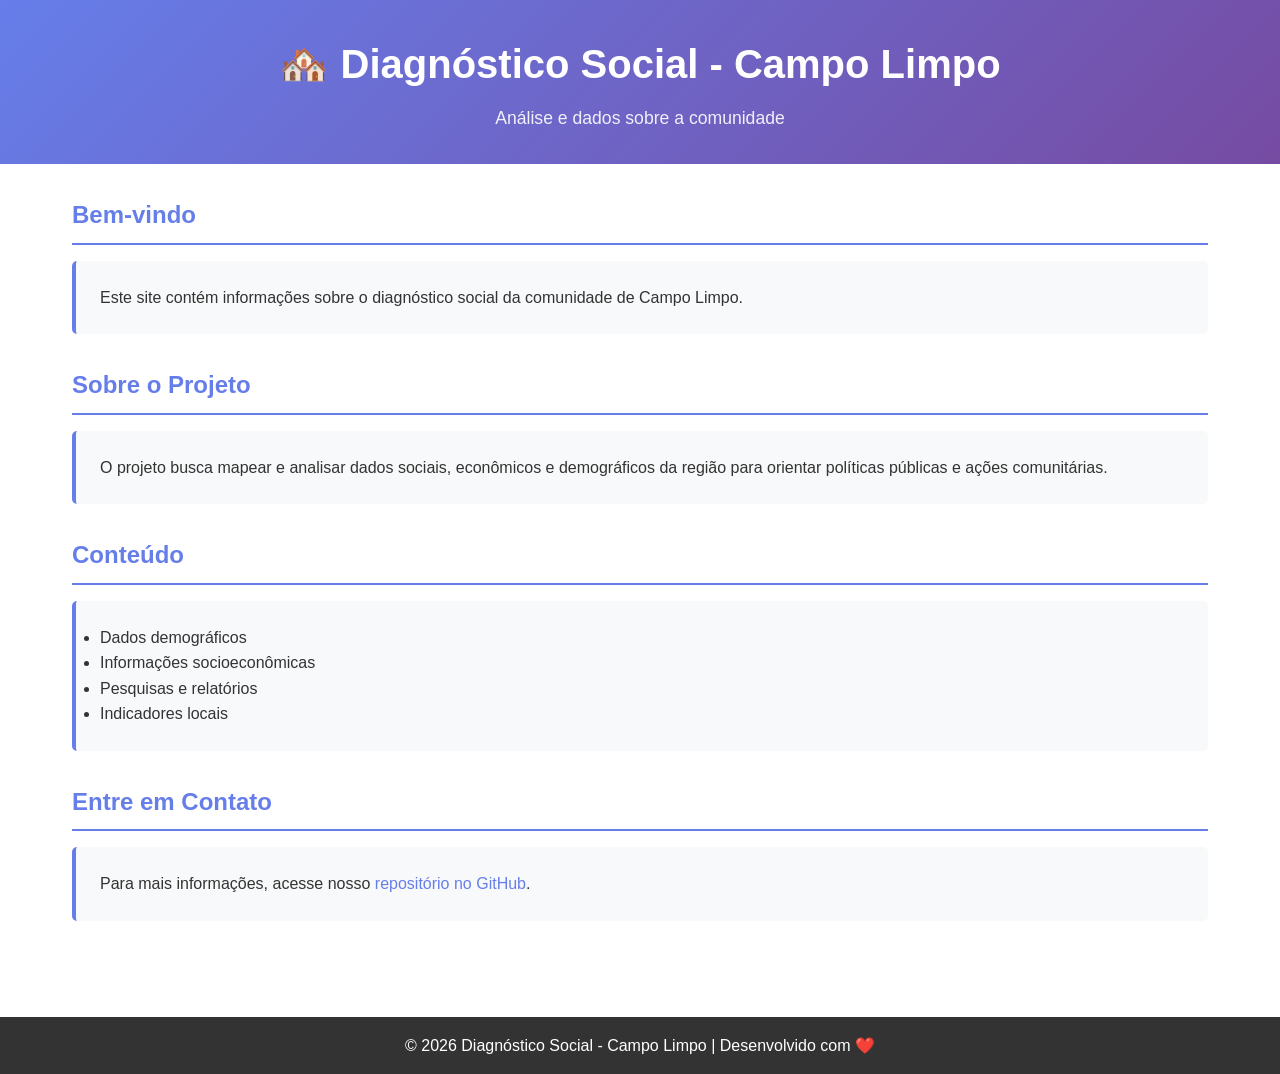
==== index.html @ ab136542 "Criar página inicial do site" ====
<!DOCTYPE html>
<html lang="pt-BR">
<head>
    <meta charset="UTF-8">
    <meta name="viewport" content="width=device-width, initial-scale=1.0">
    <title>Diagnóstico Social - Campo Limpo</title>
    <style>
        * {
            margin: 0;
            padding: 0;
            box-sizing: border-box;
        }

        body {
            font-family: 'Segoe UI', Tahoma, Geneva, Verdana, sans-serif;
            line-height: 1.6;
            color: #333;
        }

        header {
            background: linear-gradient(135deg, #667eea 0%, #764ba2 100%);
            color: white;
            padding: 2rem;
            text-align: center;
        }

        header h1 {
            font-size: 2.5rem;
            margin-bottom: 0.5rem;
        }

        header p {
            font-size: 1.1rem;
            opacity: 0.9;
        }

        main {
            max-width: 1200px;
            margin: 0 auto;
            padding: 2rem;
        }

        section {
            margin-bottom: 2rem;
        }

        h2 {
            color: #667eea;
            margin-bottom: 1rem;
            border-bottom: 2px solid #667eea;
            padding-bottom: 0.5rem;
        }

        .card {
            background: #f8f9fa;
            border-left: 4px solid #667eea;
            padding: 1.5rem;
            margin-bottom: 1rem;
            border-radius: 5px;
        }

        footer {
            background: #333;
            color: white;
            text-align: center;
            padding: 1rem;
            margin-top: 2rem;
        }

        a {
            color: #667eea;
            text-decoration: none;
        }

        a:hover {
            text-decoration: underline;
        }
    </style>
</head>
<body>
    <header>
        <h1>🏘️ Diagnóstico Social - Campo Limpo</h1>
        <p>Análise e dados sobre a comunidade</p>
    </header>

    <main>
        <section>
            <h2>Bem-vindo</h2>
            <div class="card">
                <p>Este site contém informações sobre o diagnóstico social da comunidade de Campo Limpo.</p>
            </div>
        </section>

        <section>
            <h2>Sobre o Projeto</h2>
            <div class="card">
                <p>O projeto busca mapear e analisar dados sociais, econômicos e demográficos da região para orientar políticas públicas e ações comunitárias.</p>
            </div>
        </section>

        <section>
            <h2>Conteúdo</h2>
            <div class="card">
                <ul>
                    <li>Dados demográficos</li>
                    <li>Informações socioeconômicas</li>
                    <li>Pesquisas e relatórios</li>
                    <li>Indicadores locais</li>
                </ul>
            </div>
        </section>

        <section>
            <h2>Entre em Contato</h2>
            <div class="card">
                <p>Para mais informações, acesse nosso <a href="https://github.com/elvis585/campolimpo">repositório no GitHub</a>.</p>
            </div>
        </section>
    </main>

    <footer>
        <p>&copy; 2026 Diagnóstico Social - Campo Limpo | Desenvolvido com ❤️</p>
    </footer>
</body>
</html>
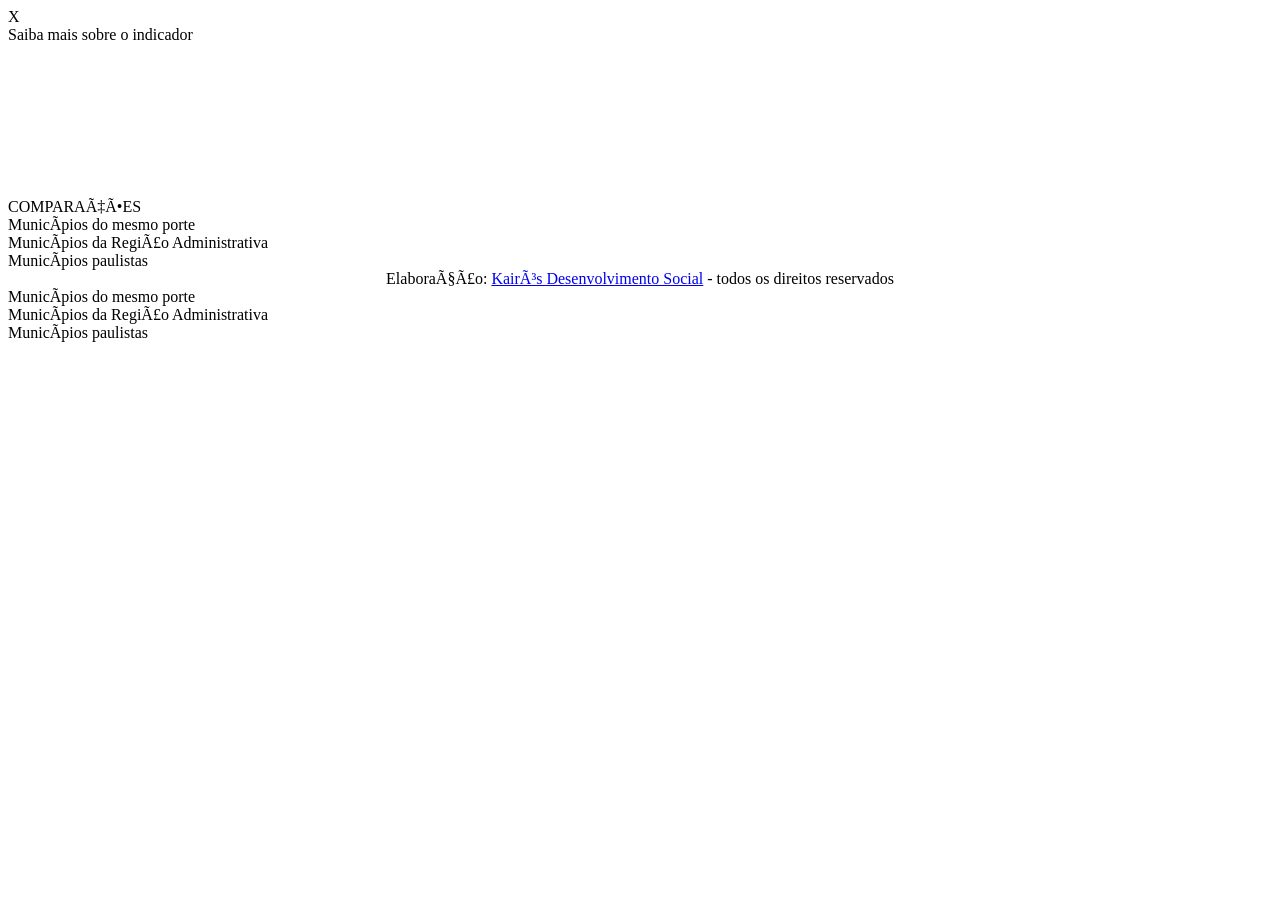
==== commit 47f04dbb: "Refactor index.html for improved structure and content" ====
--- a/index.html
+++ b/index.html
@@ -1,125 +1,84 @@
 <!DOCTYPE html>
-<html lang="pt-BR">
 <head>
-    <meta charset="UTF-8">
-    <meta name="viewport" content="width=device-width, initial-scale=1.0">
-    <title>Diagnóstico Social - Campo Limpo</title>
-    <style>
-        * {
-            margin: 0;
-            padding: 0;
-            box-sizing: border-box;
-        }
+<meta http-equiv="Content-Type" content="text/html; charset=iso-8859-1" />
+<meta name="viewport" content="width=device-width, initial-scale=1">
+<title>Diagnóstico de Campo Limpo Paulista</title>
+<script language="JavaScript" type="text/JavaScript" src="js/var.js"></script>
 
-        body {
-            font-family: 'Segoe UI', Tahoma, Geneva, Verdana, sans-serif;
-            line-height: 1.6;
-            color: #333;
-        }
+<script language="JavaScript" type="text/JavaScript" src="jr/varic.js"></script>
+<script language="JavaScript" type="text/JavaScript" src="js/fxsl.js"></script>
+<script language="javascript" type="text/JavaScript">
+ind="00";
+mun="532";
+</script>
 
-        header {
-            background: linear-gradient(135deg, #667eea 0%, #764ba2 100%);
-            color: white;
-            padding: 2rem;
-            text-align: center;
-        }
-
-        header h1 {
-            font-size: 2.5rem;
-            margin-bottom: 0.5rem;
-        }
-
-        header p {
-            font-size: 1.1rem;
-            opacity: 0.9;
-        }
-
-        main {
-            max-width: 1200px;
-            margin: 0 auto;
-            padding: 2rem;
-        }
-
-        section {
-            margin-bottom: 2rem;
-        }
-
-        h2 {
-            color: #667eea;
-            margin-bottom: 1rem;
-            border-bottom: 2px solid #667eea;
-            padding-bottom: 0.5rem;
-        }
-
-        .card {
-            background: #f8f9fa;
-            border-left: 4px solid #667eea;
-            padding: 1.5rem;
-            margin-bottom: 1rem;
-            border-radius: 5px;
-        }
-
-        footer {
-            background: #333;
-            color: white;
-            text-align: center;
-            padding: 1rem;
-            margin-top: 2rem;
-        }
-
-        a {
-            color: #667eea;
-            text-decoration: none;
-        }
-
-        a:hover {
-            text-decoration: underline;
-        }
-    </style>
+<link href="css/sl.css" rel="stylesheet" type="text/css">
 </head>
 <body>
-    <header>
-        <h1>🏘️ Diagnóstico Social - Campo Limpo</h1>
-        <p>Análise e dados sobre a comunidade</p>
-    </header>
+<div id="wrap">
+<div id="term05" class="pleg"><div id="al" class="legenda"></div></div>
+<div id="menu" class="dm"></div>
+<div class="dt"><div id="ano" class="titulo"></div></div>
+<div id="term06" class="pxa"><div id="pib"></div></div>
+<div id="term01" class="pexp"><span onclick="Popf(1)" class="fechar">X</span><div id ="exp" class="legenda"></div></div>
+<div id="term53" class="c53"><div id ="leg" class="legenda"></div></div>
+<div id="term54"><div onClick="Pop(1),Popf(5)" class="c54"><a>Saiba mais sobre o indicador</a></div></div>
+<div id="da">
+<div id="tab3" class="db"></div>
+<div class="dc" id="dc"><canvas id="canvasGrafico"></canvas><div id="ctxt" class="de"></div></div>
 
-    <main>
-        <section>
-            <h2>Bem-vindo</h2>
-            <div class="card">
-                <p>Este site contém informações sobre o diagnóstico social da comunidade de Campo Limpo.</p>
-            </div>
-        </section>
+ <center> <div class="age-pyramid">
+    <div class="pyramid" id="pyramid"></div>
+  </div></center><div id='kai'></div></div> 
 
-        <section>
-            <h2>Sobre o Projeto</h2>
-            <div class="card">
-                <p>O projeto busca mapear e analisar dados sociais, econômicos e demográficos da região para orientar políticas públicas e ações comunitárias.</p>
-            </div>
-        </section>
-
-        <section>
-            <h2>Conteúdo</h2>
-            <div class="card">
-                <ul>
-                    <li>Dados demográficos</li>
-                    <li>Informações socioeconômicas</li>
-                    <li>Pesquisas e relatórios</li>
-                    <li>Indicadores locais</li>
-                </ul>
-            </div>
-        </section>
-
-        <section>
-            <h2>Entre em Contato</h2>
-            <div class="card">
-                <p>Para mais informações, acesse nosso <a href="https://github.com/elvis585/campolimpo">repositório no GitHub</a>.</p>
-            </div>
-        </section>
-    </main>
-
-    <footer>
-        <p>&copy; 2026 Diagnóstico Social - Campo Limpo | Desenvolvido com ❤️</p>
-    </footer>
+<div id="term50" class="df">
+<div class="t1"><div class="titulo-tabela"><div class="c1" colspan="3">COMPARAÇÕES</div></div><div class="botoes">
+<div onclick="color(this),Popf(1),Pop(2),Popf(3),Popf(4),Popf(5)" class="dh">Municípios do mesmo porte</div>
+<div onclick="color(this),Popf(1),Popf(2),Pop(3),Popf(4),Popf(5)" class="dh bt-adm">Municípios da Região Administrativa</div>
+<div onclick="color(this),Popf(1),Popf(2),Popf(3),Pop(4),Popf(5)" class="dh bt-paulista">Municípios paulistas</div></div></div></div>
+<div id="term02" class="c2">
+<div id="sh" class="dg"></div></div>
+<div id="term03" class="c3">
+<div id="sha" class="dg"></div></div>
+<div id="term04" class="c3">
+<div id="shb" class="dg"></div></div>
+<div id="ud" class="di"></div>
+<div id="term51" class="cra">
+<div class="crb"><center>Elaboração: <a class="classe1" href="http://www.kairos.srv.br" target="_blank">Kairós Desenvolvimento Social</a> - todos os direitos reservados</center></div></div>
+<div class="dj">
+<div id="tab3" class="db"></div><div id="ctxt" class="de"></div></div>
+<div id="wrap">
+<div id="poptot" class="dk"></div>
+<div id="poptota" class="dk"></div>
+<div id="poptotb" class="dk"></div>
+<div id="term55" class="c55">
+<div class="db"><div class="t1"><div><div class="c1" colspan="3"></div></div><div class="botoes">
+<div  onClick="color(this),Pop(7),Popf(8),Popf(9)" class="dh">Municípios do mesmo porte</div>
+<div onclick="color(this),Popf(7),Pop(8),Popf(9)" class="dh bt-adm">Municípios da Região Administrativa</div>
+<div onclick="color(this),Popf(7),Popf(8),Pop(9)" class="dh bt-paulista">Municípios paulistas</div></div></div></div></div>
+<div id="term07" class="popupa">
+<div class="c53"><div id ="legc" class="legenda"></div></div>
+<div class="dl">
+<div id="comp"></div></div></div>
+<div id="term08" class="popupa">
+<div class="c53"><div id ="lega" class="legenda"></div></div>
+<div class="dl">
+<div id="compa"></div></div></div>
+<div id="term09" class="popupa">
+<div class="c53"><div id ="legb" class="legenda"></div></div>
+<div class="dl">
+<div id="compb"></div></div></div>
+<div id="term10" class="popupa">
+<div class="c53"><div id ="legb" class="legenda"></div></div>
+<div class="dl">
+<div id="comsh"></div></div></div>
+<div id="series-historicas" class="popupa">
+<div class="c53"><div id ="legb" class="legenda"></div></div>
+<div class="dl">
+<div id="conteudo-series"></div></div></div>
+</div></div>
+<script language="javascript">
+ini();
+</script>
 </body>
-</html>+</html>
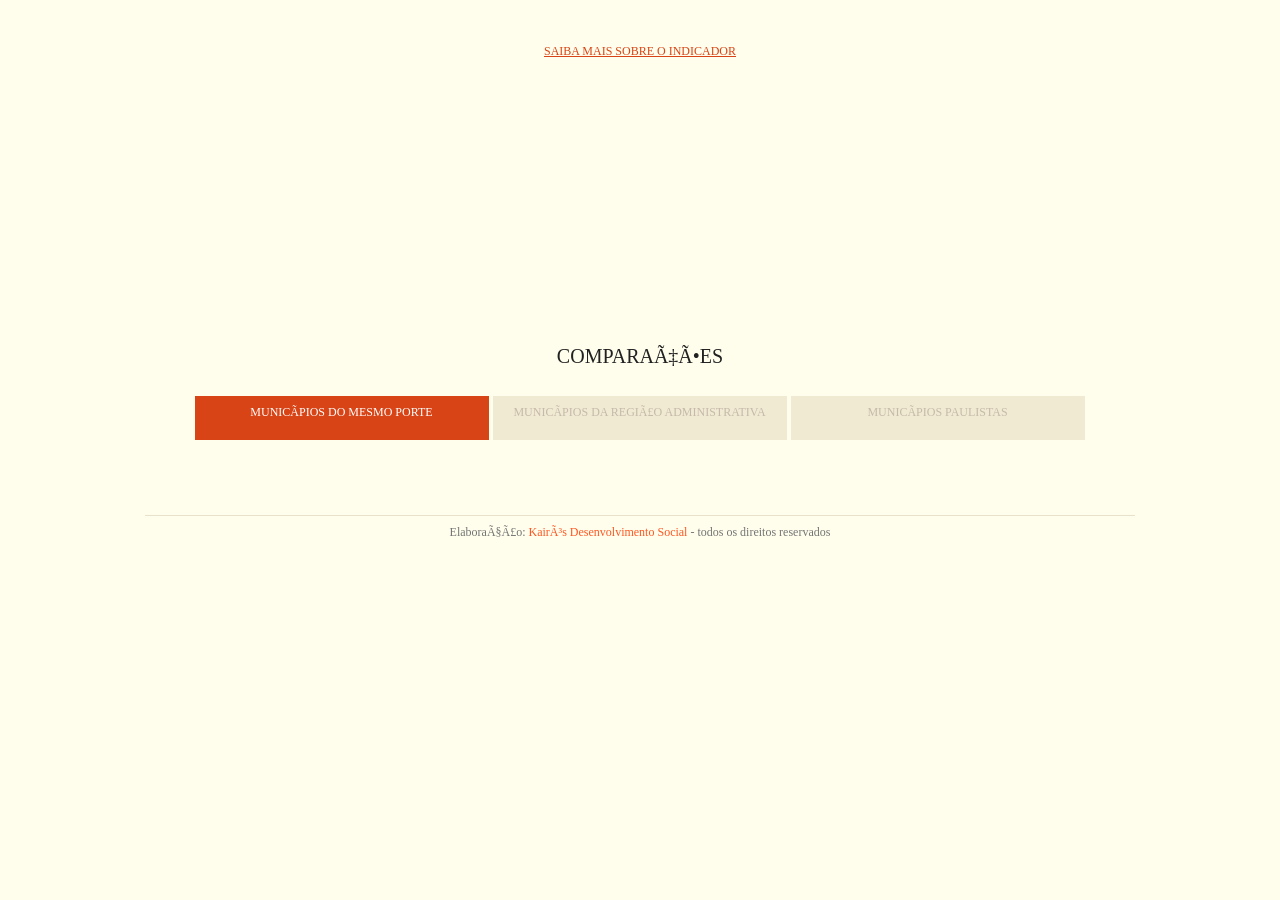
==== commit b4b682c1: "Fix script source paths in index.html" ====
--- a/css/sl.css
+++ b/css/sl.css
@@ -0,0 +1,1129 @@
+html, body, div, span, applet, object, iframe, h1, h2, h3, h4, h5, h6, p, blockquote, pre, a, abbr, acronym, address, big, cite, code, del, dfn, em, img, ins, kbd, q, s, samp, small, strike, strong, sub, sup, tt, var, b, u, i, center, dl, dt, dd, ol, ul, li, fieldset, form, label, legend, table, caption, tbody, tfoot, thead, tr, th, td, article, aside, canvas, details, embed,  figure, figcaption, footer, header, hgroup,  menu, nav, output, ruby, section, summary, time, mark, audio, video {     margin: 0;     padding: 0;     border: 0;     font-size: 100%;     font: inherit;     vertical-align: baseline; } article, aside, details, figcaption, figure,  footer, header, hgroup, menu, nav, section {     display: block; } body {     line-height: 1; } ol, ul {     list-style: none; } blockquote, q {     quotes: none; } blockquote:before, blockquote:after, q:before, q:after {     content: '';     content: none; } table {     border-collapse: collapse;     border-spacing: 0; } 
+
+/* fontes*/
+@font-face {
+    font-family: 'open';
+    src: url('../fonts/opensans-regular-webfont.woff2') format('woff2'),
+         url('../fonts/opensans-regular-webfont.woff') format('woff');
+    font-weight: normal;
+    font-style: normal;
+
+}
+@font-face {
+    font-family: 'open_bold';
+    src: url('../fonts/opensans-bold-webfont.woff2') format('woff2'),
+         url('../fonts/opensans-bold-webfont.woff') format('woff');
+    font-weight: normal;
+    font-style: normal;
+
+}
+
+body{
+    font-family: 'open';
+    background: #fffeec;
+}
+a{
+    cursor: pointer;
+}
+
+a.non {    cursor: pointer;    text-decoration: none; ;color: #757575;}
+a.non:hover {cursor: pointer; text-decoration: underline;}
+
+a.non:visited {    cursor: pointer;    text-decoration: none; color: #757575;}
+
+.ssv {font-family:open;stroke:black;fill:black;font-size:11px;}
+.ssx{font-family:open_bold;fill:#646464;font-size:12px;z-index:6;}
+.ssy{font-family:open_bold;fill:#646464;font-size:16px}
+.ssu {font-family:open_bold;fill:#646464;font-size:20px;background:#a2d8ff;}
+.sn {display:none;}
+.ssa {font-family:open;fill:white;stroke:white;font-size:11px;}
+
+
+
+/* HEADER */
+#bt-menu{
+    width: 40px;
+    height: 40px;
+    position: absolute;
+    right: 15px;
+    top: 15px;
+    background: #ff5e00;
+    border-radius: 100%;
+    box-sizing: border-box;
+    padding-top: 7px;
+    z-index: 9;
+}
+#bt-menu hr{
+    margin: 5px auto;
+    background: #fff;
+    border: 0;
+    width: 65%;
+    height: 2px;
+
+}
+/*.menu-hx{
+    width: 100%;
+    max-width: 1015px;
+	margin: 0 auto;
+    background: #ffc107;
+    text-align: center;
+}
+.menu-hx li{
+    display: inline-block;
+}
+.menu-hx li a{
+    text-decoration: none;
+    padding: 30px 15px 10px;
+    display: block;
+    color: #fff;
+    border-bottom: 2px solid transparent;
+    font-size: 16px;
+    transition: all ease .5s;
+    background: #ffc107;
+}
+.menu-hx li a:hover{
+    text-decoration: underline;
+}*/
+/* END HEADER */
+
+/* FOOTER */
+.crd, .crb, .crc, .cre, .crd{
+    margin-top: 60px;
+}
+.crd center, .crb center, .crc center, .crd center, .cre center{
+    color: #757575;
+    font-size: 12px;
+    padding: 10px 0;
+    border-top: 1px solid #e8e1cc;
+}
+
+.htl center{
+    font-size: 12px;
+    padding: 10px 0;
+    color: #757575;
+}
+
+/* END FOOTER */
+
+/* DESTAQUES */
+#diag{
+    width: 100%;
+}
+#diag .dv, #diag .du{
+	width: 100%;
+    font-size: 49px;
+    background: #FFC107;
+    font-family: 'open_bold';
+    text-transform: uppercase;
+    color: #fff;
+    text-align: center;
+}
+#diag .du{
+    padding: 25px 0;
+    font-size: 30px;
+}
+#diag .dv{
+    height: 120px;
+    display: table;
+}
+#diag .dv h1{
+    text-align: center;
+    display: table-cell;
+    vertical-align: middle;
+}
+#diag .du h1{
+	width: 100%;
+	max-width: 990px;
+	margin: 0 auto;
+}
+ #diag .du div{
+    font-family: 'open';
+    text-transform: none;
+    font-size: 45px;
+    margin-top: 10px;
+    color: #FFECB3;
+ }
+ .municipio{
+ 	width: 100%;
+    font-size: 28px;
+    text-align: center;
+    text-transform: uppercase;
+    background: #ff8d00;
+    line-height: 1.2;
+    padding: 20px;
+    font-family: 'open_bold';
+    color: #fff;
+    box-sizing: border-box;
+ }
+/* END DESTAQUES */
+
+/* HOME TEXTO APRESENTACAO */
+.titulo{
+    padding: 30px 0 5px;
+    font-size: 30px;
+    color: #333;
+    font-family: 'open_bold';
+    width: 100%;
+ 	max-width: 990px;
+ 	margin: 0 auto;
+    text-transform: uppercase;
+    text-align: center;
+}
+.stitulo{
+	font-family: 'open_bold';
+	margin: 20px 0 10px;
+	color: #ff5722;
+}
+#ud{
+    line-height: 1.6;
+    color: #757575;
+    width: 100%;
+ 	max-width: 990px;
+    width: 90%;
+ 	margin: 2% auto;
+    font-size: 14px;
+}
+
+#ud .cred{
+margin-left:25%;
+}
+
+
+.classe1{
+    color: #FF5722;
+    font-family: 'open_bold';
+    text-decoration: none;
+    transition: all ease .5s;
+}
+.classe1:hover{
+    color: #d03504;
+}
+
+.c54 {cursor: pointer;}
+
+#mun {cursor: pointer;}
+#mun:hover{
+    color: #d03504;}
+
+/* END TEXTO APRESENTACAO */
+
+/*NOTAS METODOLOGICAS*/
+#ud u{
+    color: #212121;
+    font-family: 'open_bold';
+    text-decoration: none;
+}
+#ud .laranja{
+    color: #FFA000;
+}
+/*END NOTAS METODOLOGICAS*/
+
+/* ORDEM ALFABETICA */
+#ud div:first-child .classe1{
+    padding: 5px;
+}
+#ud div:first-child .classe1:hover{
+    background: #FF5722;
+    color: #fff;
+}
+#ud .dp, #ud .dq, #ud .dr{
+    display: inline-block;
+    width: 31%;
+    vertical-align: middle;
+    margin: 15px 2% 0px 0;
+    text-align: left !important;
+}
+
+#ud .dp a, #ud .dq a, #ud .dr a{
+    text-decoration: none;
+    font-size: 14px; 
+    color: #757575;
+    transition: all ease .5s;
+}
+#ud .dp a:hover, #ud .dq a:hover, #ud .dr a:hover{
+    color: #000;
+}
+#ud .dpx, #ud .dqx, #ud .drx{
+    display: inline-block;
+    width: 21%;
+    vertical-align: middle;
+    margin: 15px 2% 0px 2%;
+    text-align: left !important;
+}
+#ud .dpx a, #ud .dqx a, #ud .drx a{
+    text-decoration: none;
+    font-size: 14px; 
+    color: #757575;
+    transition: all ease .5s;
+}
+#ud .dpx a:hover, #ud .dqx a:hover, #ud .drx a:hover{
+    color: #000;
+}
+
+
+#A, #B, #C, #D, #E, #F, #G, #H, #I, #J, #K, #L, #M, #N, #O, #P, #Q, #R, #S, #T, #U, #V, #W, #X, #Y, #Z{
+    margin: 50px 0 5px;
+    font-size: 20px;
+    color: #FF5722;
+    font-family: 'open_bold';
+}
+/* ORDEM ALFABETICA */
+
+/*MENU INTERNA*/
+.menu-topo{
+    width: 100%;
+    background: #ffc107;
+    position: absolute;
+
+}
+.menu-topo.open{
+    top: 60px;
+}
+.menu-hv, .menu-hx{
+	width: 100%;
+	max-width: 1025px;
+	margin: 0 auto;
+    text-align: center;
+}
+
+.menu-hv li:hover ul, .menu-hx li:hover ul{
+    display: block;
+}
+.menu-hv li a, .menu-hx li a{
+    text-decoration: none;
+    padding: 15px 15px;
+    display: block;
+    color: #fff;
+    font-size: 14px;
+    transition: all ease .5s;
+    background: #ffc107;
+}
+.menu-hv li a:hover, .menu-hx li a:hover{
+    text-decoration: underline;
+}
+.menu-hv li ul, .menu-hx li ul{
+    display: none;
+    position: absolute;
+    width: 100%;
+    text-align: center;
+    background: #FF5722;
+    z-index: 9;
+}
+/*sub-menu*/
+.menu-hv li ul li{
+    display: block;
+}
+.menu-hv li ul li a{
+    background: #FF5722;
+    display: block;
+}
+.menu-hv li ul li a:hover{
+    text-decoration: underline;
+}
+.menu-hv li ul .nl, .menu-hv li ul .nlf{
+    display: block;
+}
+.menu-hv li ul:before, .menu-hv li ul .nlf:before{
+    content: '';
+    display: block;
+    width: 0;
+    height: 0;
+    border-left: 15px solid transparent;
+    border-right: 15px solid transparent;
+    border-bottom: 15px solid #ff5722;
+    position: absolute;
+    top: -15px;
+    left: calc(50% - 15px);
+}
+.menu-hv li ul .nl ul:before, .menu-hv li ul .nlf ul:before{
+    content: '';
+    display: block;
+    border-top: 20px solid transparent;
+    border-bottom: 20px solid transparent;
+    border-right: 20px solid #d84416;
+    width: 0;
+    height: 0;
+    position: absolute;
+    top: 0;
+    left: -35px;
+}
+/*sub-sub-menu*/
+.menu-hv li ul .nl ul, .menu-hv li ul .nlf ul{
+    display: none;
+    background: #d84416;
+}
+.menu-hv li ul .nl:hover ul, .menu-hv li ul .nlf:hover ul{
+    display: block;
+}
+
+.menu-hv li ul .nl ul li a, .menu-hv li ul .nlf ul li a{
+    background: #d84416;
+    font-size: 13px;
+    line-height: 1.6;
+    padding: 10px 15px;
+}
+.menu-hv li ul .nl ul li a:hover, .menu-hv li ul .nlf ul li a:hover{
+    text-decoration: underline;
+}
+
+.menu-hv li ul .nl:nth-child(n+7) ul, .menu-hv li ul .nlf ul{
+    bottom: 0;
+    margin-top: 0;
+}
+.menu-hv li ul .nl:nth-child(7) ul:before{top: 110px;}
+.menu-hv li ul .nl:nth-child(8) ul:before{top: 0px;}
+.menu-hv li ul .nl:nth-child(9) ul:before{top: 0px;}
+.menu-hv li ul .nl:nth-child(10) ul:before{top: 100px;}
+.menu-hv li ul .nl:nth-child(11) ul:before{top: 0px;}
+.menu-hv li ul .nlf ul:before{top: 40px;}
+/*END MENU INTERNA*/
+
+/*PAGINA INTERNA*/
+#term50, #term02, #term03, #term04, #term51, #term07, #term08, #term09{
+	margin-left: 30px;
+	max-width: 990px;
+	margin: 0 auto;
+}
+#term01{
+    box-sizing: border-box;
+    width: 90%;
+    margin: 10px auto;
+}
+#term01 .legendatd{
+	position: absolute;
+    top: 2%;
+    right: 7%;
+}
+#term05{
+	display: none;
+}
+#term54{
+    text-align: center;
+    border-radius: 5px;
+    max-width: 990px;
+	margin: -30px auto 0;
+    color: #d84416;
+    font-size: 12px;
+    font-family: 'open_bold';
+    text-transform: uppercase;
+    text-decoration: underline;
+}
+#term53{
+	margin: -0px auto 40px;
+    font-size: 13px;
+    color: #666;
+    max-width: 990px;
+    line-height: 1.4;
+    width: 100%;
+    text-align: center;
+}
+#da{
+	max-width: 990px;
+	margin: 45px auto 0;
+}
+
+
+
+#da #tab3 table.tgr{
+    width: 100%;
+    margin: 0 auto; 
+}
+
+
+#da #tab3 table{
+    width: 90%;
+    margin: 0 auto; 
+}
+#da #tab3 table td[colspan] .tab_tit{
+    padding: 5px 0;
+    background: #ffa000;
+    border-bottom: 2px solid #f36500;
+    font-size: 12px;
+    font-family: 'open_bold';
+    color: #fff;
+    text-transform: uppercase;
+}
+#da #tab3 table tr:nth-child(2) td{
+    padding: 8px 5px;
+    font-size: 11px;
+    text-transform: uppercase;
+    color: #333;
+    font-family: 'open_bold';
+    background: #fff;
+}
+#da #tab3 table .tab_valor{
+    padding: 8px;
+    font-size: 13px;
+    text-align: center;  
+}
+
+
+#da #tab3 table.tgr .tab_valor{
+    padding: 8px;
+    font-size: 13px;
+    text-align: center;  
+}
+#da #tab3 table.tgr .tab_tit{
+    padding: 8px;
+    font-size: 11px;
+    text-align: left; 
+}
+#da #tab3 table.tgr .tab_tita{
+    padding-left: 20px;
+    font-size: 13px;
+    text-align: left; 
+}
+
+
+#pibcomp {
+    padding: 8px;
+    font-size: 13px;
+    text-align: left;
+    cursor: pointer;
+}
+
+#da #tab3 table tr.linha td:first-child .tab_valor{
+    text-align: left;
+}
+#da #tab3 table tr td:nth-child(2) .tab_tit, #da #tab3 table tr td:nth-child(3) .tab_tit, #da #tab3 table tr td:nth-child(4) .tab_tit, #da #tab3 table tr td:nth-child(5) .tab_tit, #da #tab3 table tr td:nth-child(6) .tab_tit{
+    text-align: center;
+}
+#da #tab3 table tr.linha:nth-child(2n-1){
+    background: #f5ecd7;
+}
+#da #tab3 table tr:last-child{
+    border-bottom: 2px solid #d84416;
+}
+#da #ctxt{
+    padding-left: 60px;
+    padding-top: 5px;
+    font-size: 10px;
+    font-family: 'open_bold';
+    text-transform: uppercase;
+    color: #333;
+}
+#term50{
+	margin-top: 50px;
+    padding: 15px 0;
+}
+.t1{
+	width: 100%;
+}
+.t1 .c1{
+	padding: 10px 0 30px;
+    font-size: 20px;
+    text-align: center;
+	color: #212121;
+	font-family: 'open_bold';
+}
+.t1 .dh{
+    cursor: pointer;
+    font-size: 10px;
+    font-family: 'open_bold';
+    text-transform: uppercase;
+    display: inline-block;
+    vertical-align: top;
+    padding: 10px 0;
+    width: 33%;
+    min-height: 34px;
+    cursor: pointer;
+    text-align: center;
+    transition: all ease .8s;
+    background: rgb(241, 234, 211);
+    color: rgb(197, 185, 169);
+}
+
+.t1 #mei.dh {
+        width: 49%;
+    }
+
+.t1 #nei.dh {
+        width: 49%;
+    }
+
+.t1 .dh:first-child{
+    background: rgb(216, 68, 22);
+    color: rgb(255, 255, 255);
+}
+.t1 .dh:last-child{
+    margin-right: 0;
+}
+#term06{
+    max-width: 990px;
+    margin: 0 auto;
+    width: 90%;
+}
+#term06 #pib table{
+    width: 100%;
+    max-width: 990px;
+}
+#term06 #pib table td{
+    text-align: center;
+}
+#term06 #pib table .tab_tit{
+    margin: 15px;
+    font-size: 15px;
+    font-weight: bold;
+
+}
+#term01, #term10, #term11, #term12, #term06{
+    position: relative;
+    display: none;
+    padding: 25px;
+    background: red;
+    color: #fff;
+    font-size: 12px;
+    line-height: 1.6;
+}
+
+#term01 .fechar, #term10 .fechar, #term11 .fechar, #term12 .fechar, #term06 .legendatda{
+    position: absolute;
+    display: block;
+    font-size: 14px;
+    color: white;
+    right: 8px;
+    top: 3px;
+    font-family: 'open_bold';
+    cursor: pointer;
+}
+#term10:before, #term11:before, #term12:before{
+    content: '';
+    display: block;
+    width: 0;
+    height: 0;
+    border-left: 15px solid transparent;
+    border-right: 15px solid transparent;
+    border-bottom: 15px solid red;
+    position: absolute;
+    top: -15px;
+    left: 50%;
+    margin-left: -7.5px;
+}
+#cra{
+    display: block !important;
+}
+#term02{
+	display: block;
+}
+#term02 .dn, #term03 .dn, #term04 .dn, #term07 .dn, #term08 .dn, #term09 .dn{
+    margin-bottom: 20px;
+    text-align: center;
+}
+#term02 .dn .titulo-comparacao, #term03 .dn .titulo-comparacao, #term04 .titulo-comparacao, #term07 .titulo-comparacao, #term08 .titulo-comparacao, #term09 .titulo-comparacao{
+    margin-top: 30px;
+    font-size: 18px;
+    text-transform: uppercase;
+    font-family: 'open_bold';
+    color: #212121;
+}
+#term02 .dn .menor, #term03 .dn .menor,  #term04 .dn .menor,  #term07 .dn .menor,  #term08 .dn .menor,  #term09 .dn .menor{
+    font-size: 12px;
+    margin-top: 5px;
+    color: #666;
+}
+#term02 .tab_tit, #term03 .tab_tit, #term04 .tab_tit{
+	display: inline-block;
+	text-align: left;
+        padding: 15px;
+
+}
+#term07 .tab_tit, #term07 .tab_tit a, #term08 .tab_tit, #term08 .tab_tit a, #term09 .tab_tit, #term09 .tab_tit a{
+	display: inline-block;
+	text-align: left;
+        padding: 5px;
+
+}
+
+
+
+#term02 .tab_tit center, #term03 .tab_tit center, #term04 .tab_tit center, #term07 .tab_tit center, #term08 .tab_tit center, #term09 .tab_tit center{
+	text-align: left;
+}
+#term02 table, #term03 table,  #term04 table, #term07 table, #term08 table, #term09 table{
+    width: 100%;
+    font-size: 14px;
+    text-align: center;
+}
+#term02 table tbody tr.item:nth-child(2n), #term03 table tbody tr.item:nth-child(2n), #term04 table tbody tr.item:nth-child(2n), #term07 table tbody tr.item:nth-child(2n), #term08 table tbody tr.item:nth-child(2n), #term09 table tbody tr.item:nth-child(2n){
+    background: #f5ecd7;
+}
+.align{
+    margin: 0 auto 20px;
+    vertical-align: top;
+    width: 90%;
+}
+.botoes{
+    width: 90%;
+    margin: 0 auto;
+}
+
+.titulo-compara .tab_tit, .tres-ultimos .tab_tit{
+    font-size: 12px;
+
+    color: #212121;
+    padding-bottom: 5px;
+    padding-left: 0px !important;
+    text-transform: uppercase;
+}
+table .sub {
+    background: #ffa000;
+    border-bottom: 2px solid #f36500;
+    font-size: 12px;
+    font-family: 'open_bold';
+    color: #fff;
+    text-transform: uppercase;
+}
+table .sub td:first-child{
+    padding: 5px;
+    width: 10%;
+    border-right: 2px solid #fff;
+}
+
+
+table .sub td:nth-child(2){
+    padding: 5px;
+    width: 50%;
+    border-right: 2px solid #fff;
+}
+
+table .sub td:nth-child(3){
+    padding: 5px;
+    width: 30%;
+    border-right: 2px solid #fff;
+}
+
+table .sub td{
+    padding: 5px;
+    border-right: 2px solid #fff;
+}
+
+table .sub td:last-child{
+    text-align: center;
+width: 10%;
+}
+table .tab_txt{
+    max-width: 100px;
+}
+table tr[class = 'item']:last-child{
+    border-bottom: 2px solid #d84416;
+}
+#term02 table .sub .tab_tit, #term03 table .sub .tab_tit, #term04 table .sub .tab_tit, #term07 table .sub .tab_tit, #term08 table .sub .tab_tit, #term09 table .sub .tab_tit{
+    padding: 5px;
+}
+#term03{
+	display: none;
+}
+#term04{
+	display: none;
+}
+#term55{
+	display: none;
+}
+#poptot div, #poptota div, #poptotb div{
+    display: none;
+}
+#term07, #term08, #term09{
+    max-width: 990px; 
+    margin: 0 auto;
+    padding: 30px 0;
+    color: #757575;
+    width: 100%;
+}
+#term08, #term09, #term14{display: none;}
+
+.valor-p, .valor-valor, .valor-unidade{
+    font-size: 12px;
+    font-family: 'open_bold';
+    text-align: center;
+    text-transform: uppercase;
+}
+.valor-indicador a{
+    text-decoration: none;
+    display: block;
+    padding: 5px 5px 5px 10px;
+    font-size: 14px;
+    font-family: 'open_bold';
+    color: #ff5722;
+}
+.valor-valor, .valor-unidade{
+    text-align: left;
+    padding-left: 2px;
+}
+.valor-c{
+    vertical-align: middle;
+}
+.valor-c div{
+    width: 20px;
+    height: 20px;
+    margin: 0 auto;
+    border-radius: 100%;
+}
+
+.unid {
+    width: 100px;
+}
+
+#term07 table .sub .unid .tab_tit, #term08 table .sub .unid .tab_tit, #term09 table .sub .unid .tab_tit {
+    width: 100px;
+    padding: 5px;
+    text-align: center;
+}
+
+
+.c53, #term14{
+    margin-bottom: 15px;
+    width: 600px;
+    font-size: 14px;
+}
+.c53{
+    width: 100%;
+}
+#term11, #term12{
+    display: none;
+}
+#sh{
+    position: relative;
+}
+
+#sha{
+    position: relative;
+}
+
+#shb{
+    position: relative;
+}
+
+.texto-comparacao{
+    padding-top: 30px;
+}
+.texto-comparacao p{
+    margin-bottom: 15px;
+    font-size: 14px;
+    line-height: 1.4;
+    color: #333;
+}
+.exemplo-cores{
+    text-align: center;
+}
+.exemplo-cores ul li{
+    width: 30px;
+    height: 30px;
+    margin-right: 10px;
+    display: inline-block;
+    border-radius: 100%;
+}
+.legendatda a{
+        display: block;
+    margin-top: 25px;
+    text-transform: uppercase;
+    font-size: 13px;
+    font-family: 'open_bold';
+    color: #d84416;
+    text-align: center;
+    margin-bottom: 35px;
+}
+.series-historicas #term53{
+    color: #757575;
+    line-height: 1.6;
+    font-size: 14px;
+    text-align: left;
+    margin-top: 0px;
+}
+#conteudo-series table{
+    position: relative;
+    width: 100%;
+    max-width: 1090px;
+    font-size: 14px;
+    margin: 35px auto 0;
+    text-align: center;
+color: #757575;
+}
+#conteudo-series table:first-child{
+    margin: 0 auto;
+}
+#conteudo-series table tr{
+    transition: all ease .5s;
+}
+
+#conteudo-series table tr td:first-child .tab_tit{
+    text-align: left;
+}
+#conteudo-series table tr:first-child center{
+    width: 100%;
+    font-family: 'open_bold';
+    margin-bottom: 15px;
+    text-transform: uppercase;
+    font-size: 12px;
+    text-align: center;
+}
+#conteudo-series table tr:nth-child(2n){
+    background: #f5ecd7;
+}
+#conteudo-series table tr:nth-child(2) .tab_tit{
+    padding: 10px;
+    background: #ffa000;
+    border-bottom: 2px solid #f36500;
+    font-size: 13px;
+    text-transform: uppercase;
+    font-family: 'open_bold';
+    color: #fff;
+    text-align: center;
+}
+#conteudo-series table tr:last-child{
+    border-bottom: 2px solid #d84416;
+}
+#conteudo-series table a{
+    display: block;
+    padding: 15px 0 15px 10px;
+    transition: all ease .5s;
+}
+
+#conteudo-series table tr td:last-child div.tab_tex{
+    border-radius: 100%;
+}
+#poptot div, #poptota div, #poptotb div{
+    position: fixed;
+    top: 0;
+    z-index: 999999;
+    width: 740px;
+    left: calc(50% - 370px);
+    background: red;
+    padding: 30px;
+    color: #fff;
+    font-size: 14px;
+    line-height: 1.4;
+}
+#poptot p, #poptota p, #poptotb p{
+    margin-top: 10px;
+}
+#poptot b, #poptota b, #poptotb b {
+    font-family: 'open_bold';
+}
+
+#ud ul {padding-top:1%}
+#ud ul li {padding-left:5%;font-size: 16px;line-height: 1.3;}
+#ud ul li :hover {text-decoration:underline;}
+#ud p {font-size: 16px;
+       line-height: 1.3;
+}
+@media screen and (min-width: 425px) {
+
+.db, .dc {    vertical-align: top;
+    position: relative;}
+
+    #da .db{
+        display: block;
+        width: 40%;
+
+}
+
+ #da .db #table3{
+        width: 60%;
+}
+
+    #da .dc{
+        display: block;
+        width: 60%;
+    }
+
+#da #tab3 canvas, #da .dc canvas{
+   margin-top: 5%;
+    
+}
+
+.menu-topo{
+    width: 100%;
+    background: #ffc107;
+    position: absolute;
+     top: -100vh;
+    transition: all ease .5s;
+}
+
+}
+
+
+@media screen and (min-width: 767px) {
+        #da #tab3 canvas, #da .dc canvas{
+        transform: scale(1);
+        margin-left: 0;
+        margin-top: 0px;
+    }
+    .align{
+        width: 600px;
+    }
+    .t1 .dh{
+        font-size: 12px;
+        min-height: 24px;
+    }
+
+
+.db, .dc {    vertical-align: top;
+    position: relative;}
+
+    #da .db{
+        display: inline-block;
+        width: 40%;
+
+}
+
+ #da .db #table3{
+        width: 40%;
+}
+
+    #da .dc{
+        display: inline-block;
+        width: 29%;
+    }
+
+
+
+}
+@media screen and (min-width: 989px) {
+    #bt-menu{
+        display: none;
+    }
+    .menu-topo{
+        position: relative;
+        top: 0;
+    }
+    
+    .menu-hv li, .menu-hx li{
+        display: inline-block;
+    }
+    .menu-hv li ul, .menu-hx li ul{
+        max-width: 300px;
+        text-align: left;
+    }
+    .menu-hv li ul:before, .menu-hv li ul .nlf:before, .menu-hx li ul:before, .menu-hx li ul .nlf:before{
+        left: 30px;
+    }
+    .menu-hv li ul li a, .menu-hx li ul li a{
+        padding: 15px 0 15px 30px;
+    }
+    .menu-hv li ul .nl ul, .menu-hv li ul .nlf ul, .menu-hx li ul .nl ul, .menu-hx li ul .nlf ul{
+        position: absolute;
+        left: 100%;
+        width: 400px;
+        margin-top: -44px;
+    }
+    .menu-hv li ul .nl ul li a, .menu-hv li ul .nlf ul li a{
+        padding: 10px 15px 10px 30px;
+    }
+  
+
+    #ud .dp, #ud .dq, #ud .dr{
+        width: 18%;
+    }
+
+
+.db, .dc {    vertical-align: top;
+    position: relative;}
+
+    #da .db{
+        display: inline-block;
+        width: 40%;
+}
+
+    #da .de{
+        display: inline-block;
+        width: 80%;
+	padding-left:10%;
+}
+
+ #da .df{
+        display: inline-block;
+        width: 60%;
+	padding-left:20%;
+}
+
+ #da .db #table3{
+        width: 40%;
+}
+
+    #da .dc{
+        display: inline-block;
+        width: 29%;
+    }
+
+}
+
+
+
+.age-pyramid {
+  display: flex;
+  align-items: center;
+  justify-content: center;
+  align-items: center;
+  horizontal-align:center;
+  font-family: 'open';
+  margin: 0;
+}
+
+.age-group {
+  display: flex;
+  align-items: center;
+  margin-bottom: 1px;
+font-weight: bold;
+font-size: 13px;
+}
+
+.age-group .percm{
+  display: flex;
+  align-items: center;
+  font-weight: normal;
+  font-size: 13px;
+}
+
+.age-group .percf{
+  display: flex;
+  text-align: right;
+  font-weight: normal;
+  font-size: 13px;
+  margin-left: 20px; 
+}
+
+.bar {
+  height: 30px;
+  margin-right: 1px;
+  margin-left: 1px;
+  text-align: center;
+  color: white;
+
+}
+
+.male {
+ background-color: rgb(100, 149, 176);
+}
+
+.female {
+ background-color: rgb(72, 110, 168);
+}
+
+.popf {
+    position: absolute;
+    display: none;
+    background: red;
+    color: #fff;
+    font-size: 14px;
+    line-height: 1.6;
+    padding: 10px;
+    width: 150px;
+margin: 0px 0px 0px 480px;
+}
+
+.popm {
+    position: absolute;
+    display: none;
+    background: red;
+    color: #fff;
+    font-size: 14px;
+    line-height: 1.6;
+    padding: 10px;
+    width: 150px;
+margin: 0px 0px 0px 200px;
+
+}
+
+.exemplo-cores ul li.leg{
+width: 250px;height: 30px;margin:0px 0px 10px 0px;display: inline-block;vertical-align:middle;font-size:14px;text-align:left;
+}
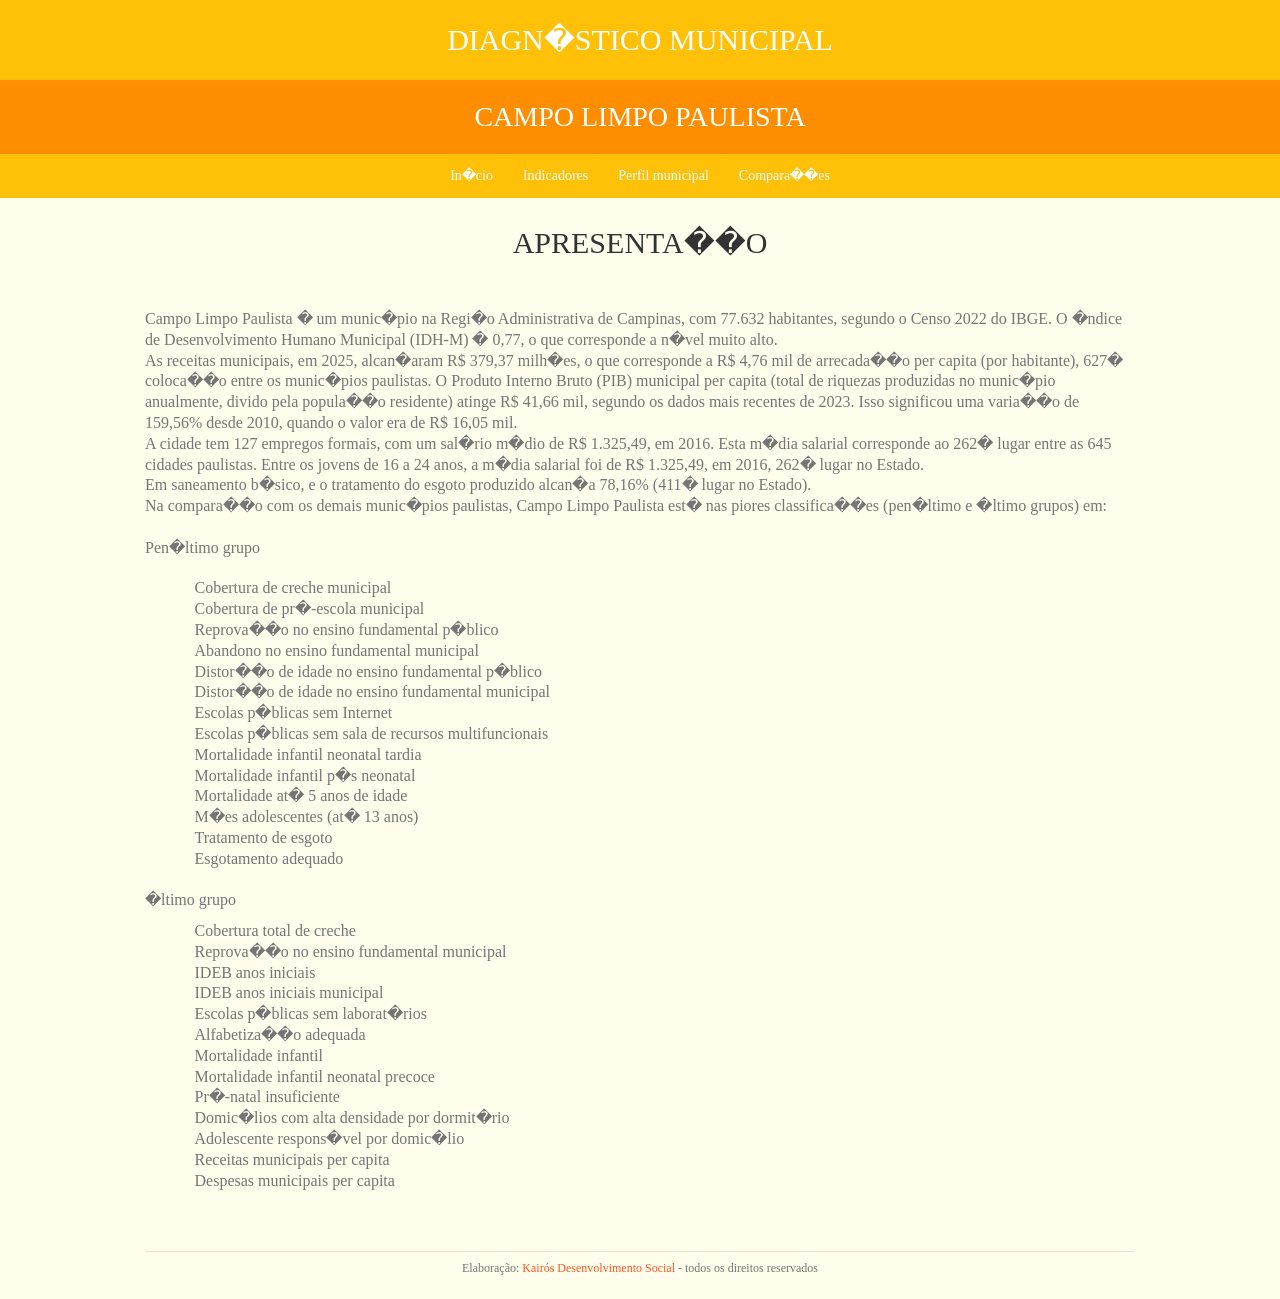
==== commit d8f6ce86: "Add files via upload" ====
--- a/index.html
+++ b/index.html
@@ -1,84 +1,84 @@
-<!DOCTYPE html>
-<head>
-<meta http-equiv="Content-Type" content="text/html; charset=iso-8859-1" />
-<meta name="viewport" content="width=device-width, initial-scale=1">
-<title>Diagnóstico de Campo Limpo Paulista</title>
-<script language="JavaScript" type="text/JavaScript" src="js/var.js"></script>
-
-<script language="JavaScript" type="text/JavaScript" src="jr/varic.js"></script>
-<script language="JavaScript" type="text/JavaScript" src="js/fxsl.js"></script>
-<script language="javascript" type="text/JavaScript">
-ind="00";
-mun="532";
-</script>
-
-<link href="css/sl.css" rel="stylesheet" type="text/css">
-</head>
-<body>
-<div id="wrap">
-<div id="term05" class="pleg"><div id="al" class="legenda"></div></div>
-<div id="menu" class="dm"></div>
-<div class="dt"><div id="ano" class="titulo"></div></div>
-<div id="term06" class="pxa"><div id="pib"></div></div>
-<div id="term01" class="pexp"><span onclick="Popf(1)" class="fechar">X</span><div id ="exp" class="legenda"></div></div>
-<div id="term53" class="c53"><div id ="leg" class="legenda"></div></div>
-<div id="term54"><div onClick="Pop(1),Popf(5)" class="c54"><a>Saiba mais sobre o indicador</a></div></div>
-<div id="da">
-<div id="tab3" class="db"></div>
-<div class="dc" id="dc"><canvas id="canvasGrafico"></canvas><div id="ctxt" class="de"></div></div>
-
- <center> <div class="age-pyramid">
-    <div class="pyramid" id="pyramid"></div>
-  </div></center><div id='kai'></div></div> 
-
-<div id="term50" class="df">
-<div class="t1"><div class="titulo-tabela"><div class="c1" colspan="3">COMPARAÇÕES</div></div><div class="botoes">
-<div onclick="color(this),Popf(1),Pop(2),Popf(3),Popf(4),Popf(5)" class="dh">Municípios do mesmo porte</div>
-<div onclick="color(this),Popf(1),Popf(2),Pop(3),Popf(4),Popf(5)" class="dh bt-adm">Municípios da Região Administrativa</div>
-<div onclick="color(this),Popf(1),Popf(2),Popf(3),Pop(4),Popf(5)" class="dh bt-paulista">Municípios paulistas</div></div></div></div>
-<div id="term02" class="c2">
-<div id="sh" class="dg"></div></div>
-<div id="term03" class="c3">
-<div id="sha" class="dg"></div></div>
-<div id="term04" class="c3">
-<div id="shb" class="dg"></div></div>
-<div id="ud" class="di"></div>
-<div id="term51" class="cra">
-<div class="crb"><center>Elaboração: <a class="classe1" href="http://www.kairos.srv.br" target="_blank">Kairós Desenvolvimento Social</a> - todos os direitos reservados</center></div></div>
-<div class="dj">
-<div id="tab3" class="db"></div><div id="ctxt" class="de"></div></div>
-<div id="wrap">
-<div id="poptot" class="dk"></div>
-<div id="poptota" class="dk"></div>
-<div id="poptotb" class="dk"></div>
-<div id="term55" class="c55">
-<div class="db"><div class="t1"><div><div class="c1" colspan="3"></div></div><div class="botoes">
-<div  onClick="color(this),Pop(7),Popf(8),Popf(9)" class="dh">Municípios do mesmo porte</div>
-<div onclick="color(this),Popf(7),Pop(8),Popf(9)" class="dh bt-adm">Municípios da Região Administrativa</div>
-<div onclick="color(this),Popf(7),Popf(8),Pop(9)" class="dh bt-paulista">Municípios paulistas</div></div></div></div></div>
-<div id="term07" class="popupa">
-<div class="c53"><div id ="legc" class="legenda"></div></div>
-<div class="dl">
-<div id="comp"></div></div></div>
-<div id="term08" class="popupa">
-<div class="c53"><div id ="lega" class="legenda"></div></div>
-<div class="dl">
-<div id="compa"></div></div></div>
-<div id="term09" class="popupa">
-<div class="c53"><div id ="legb" class="legenda"></div></div>
-<div class="dl">
-<div id="compb"></div></div></div>
-<div id="term10" class="popupa">
-<div class="c53"><div id ="legb" class="legenda"></div></div>
-<div class="dl">
-<div id="comsh"></div></div></div>
-<div id="series-historicas" class="popupa">
-<div class="c53"><div id ="legb" class="legenda"></div></div>
-<div class="dl">
-<div id="conteudo-series"></div></div></div>
-</div></div>
-<script language="javascript">
-ini();
-</script>
-</body>
-</html>
+<!DOCTYPE html>
+<head>
+<meta http-equiv="Content-Type" content="text/html; charset=iso-8859-1" />
+<meta name="viewport" content="width=device-width, initial-scale=1">
+<title>Diagn�stico de Campo Limpo Paulista</title>
+<script language="JavaScript" type="text/JavaScript" src="js/var.js"></script>
+
+<script language="JavaScript" type="text/JavaScript" src="jr/varic.js"></script>
+<script language="JavaScript" type="text/JavaScript" src="js/fxsl.js"></script>
+<script language="javascript" type="text/JavaScript">
+ind="00";
+mun="532";
+</script>
+
+<link href="css/sl.css" rel="stylesheet" type="text/css">
+</head>
+<body>
+<div id="wrap">
+<div id="term05" class="pleg"><div id="al" class="legenda"></div></div>
+<div id="menu" class="dm"></div>
+<div class="dt"><div id="ano" class="titulo"></div></div>
+<div id="term06" class="pxa"><div id="pib"></div></div>
+<div id="term01" class="pexp"><span onclick="Popf(1)" class="fechar">X</span><div id ="exp" class="legenda"></div></div>
+<div id="term53" class="c53"><div id ="leg" class="legenda"></div></div>
+<div id="term54"><div onClick="Pop(1),Popf(5)" class="c54"><a>Saiba mais sobre o indicador</a></div></div>
+<div id="da">
+<div id="tab3" class="db"></div>
+<div class="dc" id="dc"><canvas id="canvasGrafico"></canvas><div id="ctxt" class="de"></div></div>
+
+ <center> <div class="age-pyramid">
+    <div class="pyramid" id="pyramid"></div>
+  </div></center><div id='kai'></div></div> 
+
+<div id="term50" class="df">
+<div class="t1"><div class="titulo-tabela"><div class="c1" colspan="3">COMPARA��ES</div></div><div class="botoes">
+<div onclick="color(this),Popf(1),Pop(2),Popf(3),Popf(4),Popf(5)" class="dh">Munic�pios do mesmo porte</div>
+<div onclick="color(this),Popf(1),Popf(2),Pop(3),Popf(4),Popf(5)" class="dh bt-adm">Munic�pios da Regi�o Administrativa</div>
+<div onclick="color(this),Popf(1),Popf(2),Popf(3),Pop(4),Popf(5)" class="dh bt-paulista">Munic�pios paulistas</div></div></div></div>
+<div id="term02" class="c2">
+<div id="sh" class="dg"></div></div>
+<div id="term03" class="c3">
+<div id="sha" class="dg"></div></div>
+<div id="term04" class="c3">
+<div id="shb" class="dg"></div></div>
+<div id="ud" class="di"></div>
+<div id="term51" class="cra">
+<div class="crb"><center>Elabora��o: <a class="classe1" href="http://www.kairos.srv.br" target="_blank">Kair�s Desenvolvimento Social</a> - todos os direitos reservados</center></div></div>
+<div class="dj">
+<div id="tab3" class="db"></div><div id="ctxt" class="de"></div></div>
+<div id="wrap">
+<div id="poptot" class="dk"></div>
+<div id="poptota" class="dk"></div>
+<div id="poptotb" class="dk"></div>
+<div id="term55" class="c55">
+<div class="db"><div class="t1"><div><div class="c1" colspan="3"></div></div><div class="botoes">
+<div  onClick="color(this),Pop(7),Popf(8),Popf(9)" class="dh">Munic�pios do mesmo porte</div>
+<div onclick="color(this),Popf(7),Pop(8),Popf(9)" class="dh bt-adm">Munic�pios da Regi�o Administrativa</div>
+<div onclick="color(this),Popf(7),Popf(8),Pop(9)" class="dh bt-paulista">Munic�pios paulistas</div></div></div></div></div>
+<div id="term07" class="popupa">
+<div class="c53"><div id ="legc" class="legenda"></div></div>
+<div class="dl">
+<div id="comp"></div></div></div>
+<div id="term08" class="popupa">
+<div class="c53"><div id ="lega" class="legenda"></div></div>
+<div class="dl">
+<div id="compa"></div></div></div>
+<div id="term09" class="popupa">
+<div class="c53"><div id ="legb" class="legenda"></div></div>
+<div class="dl">
+<div id="compb"></div></div></div>
+<div id="term10" class="popupa">
+<div class="c53"><div id ="legb" class="legenda"></div></div>
+<div class="dl">
+<div id="comsh"></div></div></div>
+<div id="series-historicas" class="popupa">
+<div class="c53"><div id ="legb" class="legenda"></div></div>
+<div class="dl">
+<div id="conteudo-series"></div></div></div>
+</div></div>
+<script language="javascript">
+ini();
+</script>
+</body>
+</html>
